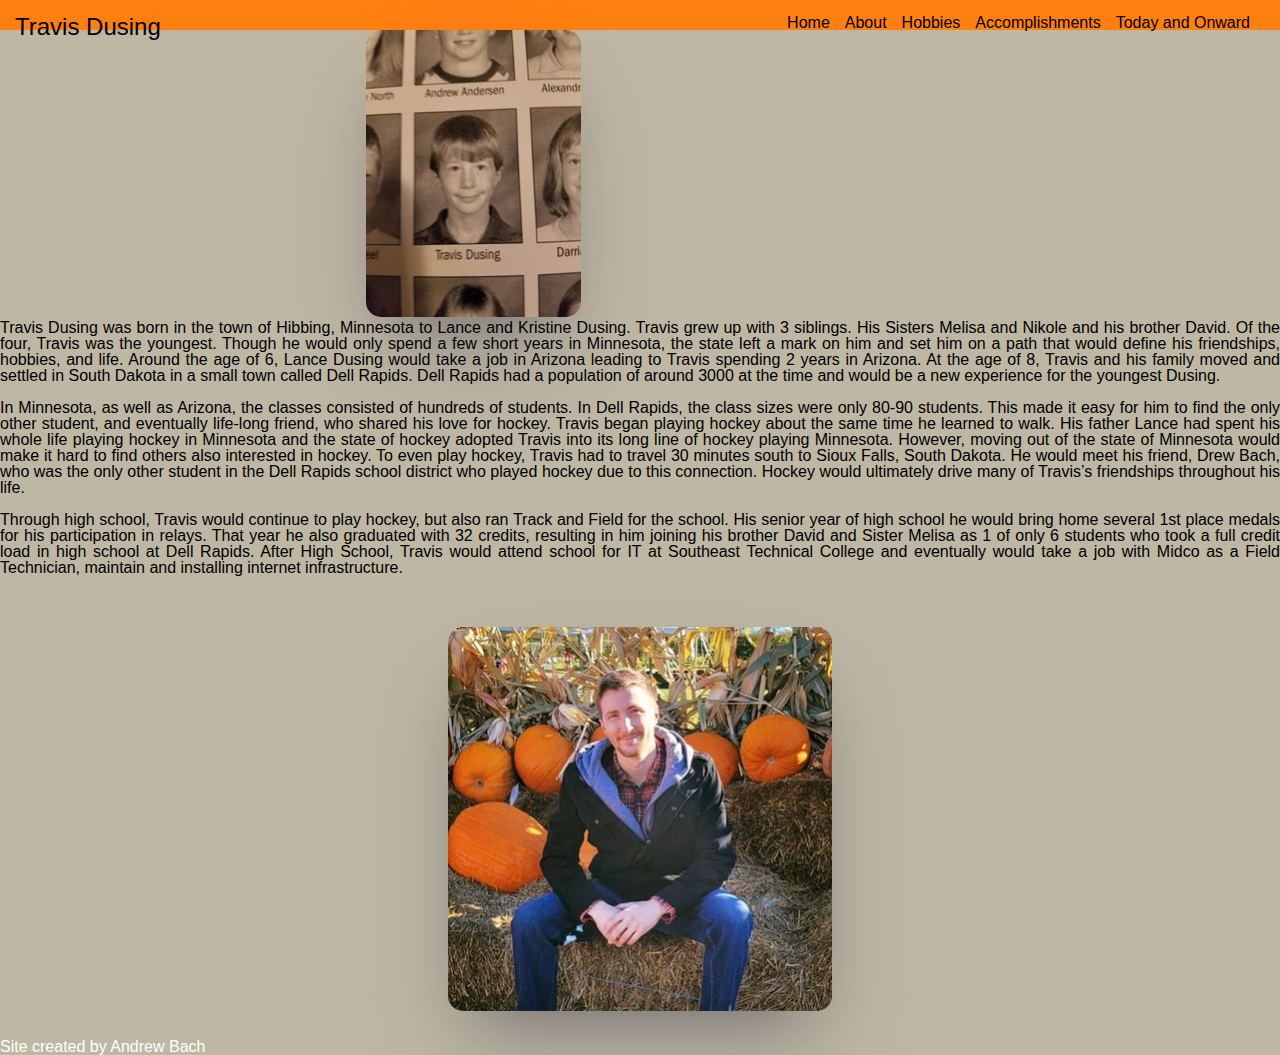
==== About.html @ e737bf9e "Initial Site upload" ====
<!DOCTYPE html>
<html lang="en">
<head>
    <title>About Travis Dusing</title>
    <meta name="description" content="Biography Site for Travis Dusing">
    <meta name="robots" content="nofollow">
    <meta name="author" content="Andrew Bach">
    <meta http-equiv="content-type" content="text/html; charset=UTF-8">
    <meta name="viewport" content="width=device-width, initial-scale=1">

    <link href="https://cdn.jsdelivr.net/npm/bootstrap@5.3.2/dist/css/bootstrap.min.css" rel="stylesheet" integrity="sha384-T3c6CoIi6uLrA9TneNEoa7RxnatzjcDSCmG1MXxSR1GAsXEV/Dwwykc2MPK8M2HN" crossorigin="anonymous">
    <script src="https://cdn.jsdelivr.net/npm/bootstrap@5.3.2/dist/js/bootstrap.bundle.min.js" integrity="sha384-C6RzsynM9kWDrMNeT87bh95OGNyZPhcTNXj1NW7RuBCsyN/o0jlpcV8Qyq46cDfL" crossorigin="anonymous"></script>
    <link href="css/reset.css" type="text/css" rel="stylesheet">
    <link href="css/site.css" type="text/css" rel="stylesheet">
</head>
<body class="container-fluid">
    <header class="row">
        <div id="navBar">
            <h3>Travis Dusing</h3>
            <a href="#">Today and Onward</a>
            <a href="#">Accomplishments</a>
            <a href="Hobbies.html">Hobbies</a>
            <a href="About.html">About</a>
            <a href="index.html">Home</a>
        </div>
    </header>
    <main>
        <div class="row mt-5 mb-5">
            <div class="pageImage offset-lg-0 col-lg-3 offset-1 col-10 mb-3">
                <img src="images/Picture7.jpg" class="w-50" alt="Class photo">
            </div>
            <div class="offset-lg-0 col-lg-7 offset-1 col-10">
                <p>Travis Dusing was born in the town of Hibbing, Minnesota to Lance and Kristine Dusing. Travis grew up with 3 siblings. His Sisters Melisa and Nikole and his 
                    brother David. Of the four, Travis was the youngest. Though he would only spend a few short years in Minnesota, the state left a mark on him and set him on a 
                    path that would define his friendships, hobbies, and life. Around the age of 6, Lance Dusing would take a job in Arizona leading to Travis spending 2 years in 
                    Arizona. At the age of 8, Travis and his family moved and settled in South Dakota in a small town called Dell Rapids. Dell Rapids had a population of around 3000 
                    at the time and would be a new experience for the youngest Dusing.
                </p>
                <br>
                <p>In Minnesota, as well as Arizona, the classes consisted of hundreds of students. In Dell Rapids, the class sizes were only 80-90 students.
                This made it easy for him to find the only other student, and eventually life-long friend, who shared 
                his love for hockey. Travis began playing hockey about the same time he learned to walk. His father Lance had spent his whole life playing hockey in Minnesota 
                and the state of hockey adopted Travis into its long line of hockey playing Minnesota. However, moving out of the state of Minnesota would make it hard to find 
                others also interested in hockey. To even play hockey, Travis had to travel 30 minutes south to Sioux Falls, South Dakota. He would meet his friend, Drew Bach, 
                who was the only other student in the Dell Rapids school district who played hockey due to this connection. Hockey would ultimately drive many of Travis’s 
                friendships throughout his life.</p>
                <br>
                <p>Through high school, Travis would continue to play hockey, but also ran Track and Field for the school. His senior year of 
                high school he would bring home several 1st place medals for his participation in relays. That year he also graduated with 32 credits, resulting in him joining 
                his brother David and Sister Melisa as 1 of only 6 students who took a full credit load in high school at Dell Rapids. After High School, Travis would attend 
                school for IT at Southeast Technical College and eventually would take a job with Midco as a Field Technician, maintain and installing internet infrastructure.</p>
            </div>
            <div id="LowerPageImageDiv">
                <img src="images/Picture6.jpg" id="BottomImage" alt="Travis Dusing">
            </div>
        </div>
    </main>

    <footer class="row" id="footer">
        <p>Site created by Andrew Bach</p>
    </footer>
</body>
</html>
---- css/site.css ----
body {
    height: 100vh;
    font-family: Arial, Helvetica, sans-serif;
    background-color: #BEB7A4;
}
p {
    text-align: justify;
}
h1 {
    color: black;
    font-size: 60px;
}
h2 {
    color: black;
    font-size: 36px;
}
h3 {
    color: black;
    font-size: 24px;
}
a {
    text-decoration: none;
    color: black;
}
a:hover {
    text-decoration: underline;
  }
img {
    border-radius: 15px;
    box-shadow: rgba(255, 255, 255, 0.1) 0px 1px 1px 0px inset, rgba(50, 50, 93, 0.25) 0px 50px 100px -20px, rgba(0, 0, 0, 0.3) 0px 30px 60px -30px;
}

#navBar {
    background-color: #FF7F11;
    padding: 15px;
}
#navBar h3 {
    float: left;
}
#navBar a {
    float: right;
    margin-right: 15px;
}
main {
    width: 100vw
}
footer {
    text-align: center !important;
    width: 100vw;
    color: white;
}
.pageImage {
    text-align: center;
}
#LowerPageImageDiv {
    text-align: center;
    margin-top: 2%;
}
#LowerPageImageDiv img {
    height: 100%;
}
#BottomImage {
    margin: 25px;
    width: 30vw;
}

/*Index page background animation*/
.bgAni {
    background-size: 300% 300%;
    background-image: linear-gradient(
          -45deg, 
          rgb(0, 0, 0) 0%, 
          rgb(10, 10, 0) 40%, 
          rgb(37, 17, 0) 50%,
          rgb(10, 10, 0) 60%, 
          rgb(0, 0, 0) 100%
    );  
    animation: AnimateBG 20s ease infinite;
  }
  
  @keyframes AnimateBG { 
    0%{background-position:0% 50%}
    50%{background-position:100% 50%}
    100%{background-position:0% 50%}
  }

#indexPictureFrame {
    align-items: center;
    text-align: center;
}
#indexPicture {
    width: 100%;
    opacity: 50%;
    padding: 25px;
    margin-top: 10%;
    margin-left: 10%;
    margin-right: 10%;
    box-shadow:  none;
}

#indexNav {
    text-align: center;
    margin-top: 10vw;
}
#indexNav h1 {
    font-size: 60px;
    color: #FF3F00;
    margin-bottom: 50px;
}
#indexNav h2 {
    font-size: 36px;
    color: #BEB7A4
}
#indexNav a {
    font-size: 48px;
    display: block;
    text-decoration: none;
    font-style: italic;
    color:  #FF7F11;
    margin: 15px;
}
#indexNav a:hover {
    color: #FF3F00;
}
/*Index Page nav font size*/
@media screen and (max-width: 1200px) {
    #indexNav h1 {
        font-size: 36px;
    }
    #indexNav h2 {
        font-size: 24px;
    }
    #indexNav a {
        font-size: 36px;
    }
}
@media screen and (max-width: 1000px) {
    #indexNav h1 {
        font-size: 24px;
    }
    #indexNav h2 {
        font-size: 12px;
    }
    #indexNav a {
        font-size: 24px;
    }
}
@media screen and (max-width: 600px) {
    #indexNav h1 {
        font-size: 12px;
    }
    #indexNav h2 {
        font-size: 8px;
    }
    #indexNav a {
        font-size: 12px;
    }
}
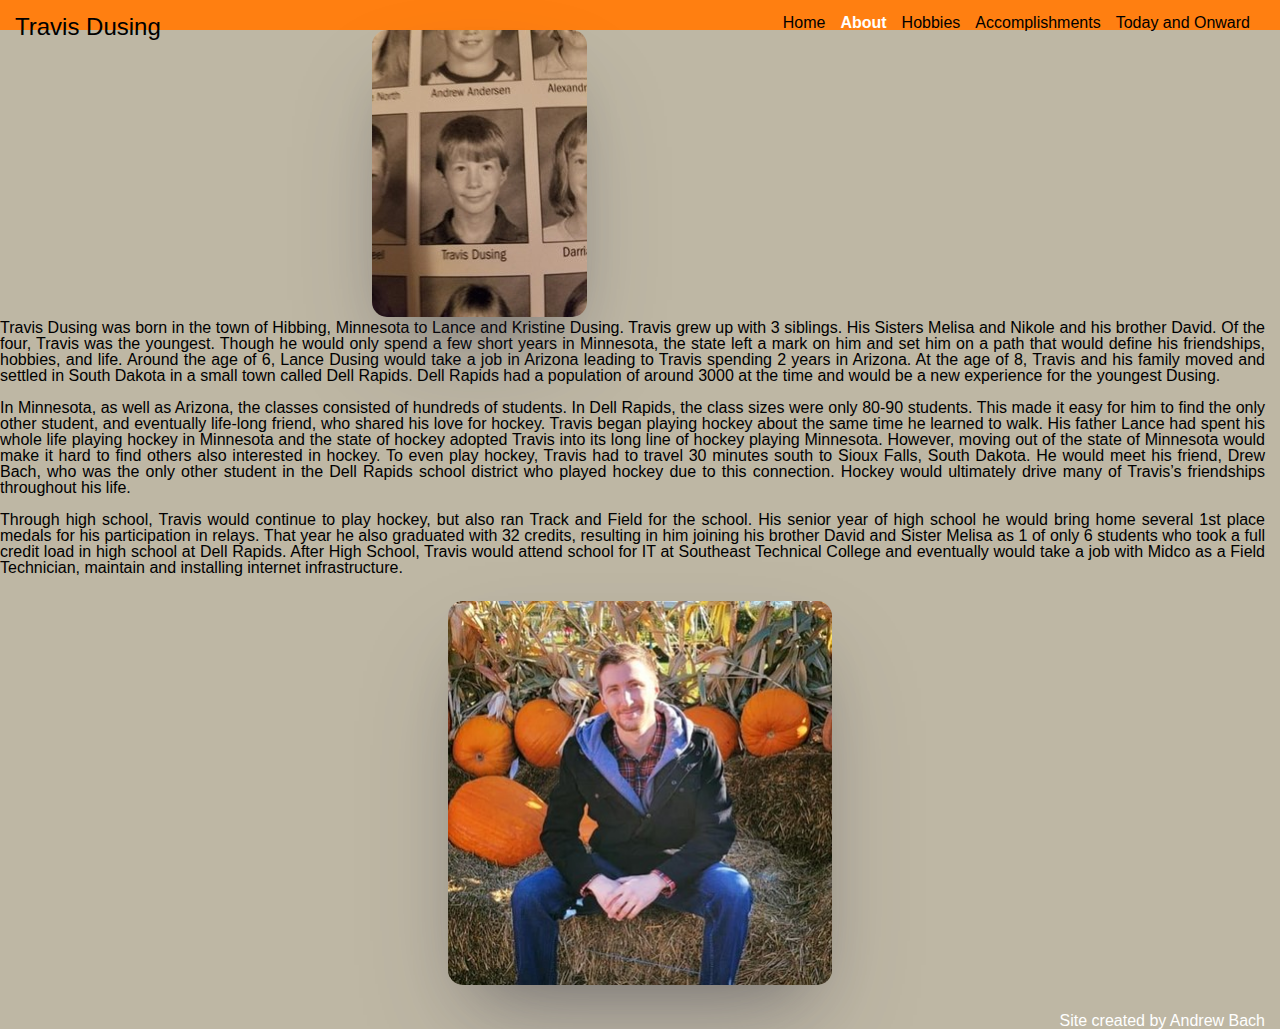
==== commit a97cc064: "Style navigation. Samll updates to layout so it matches design patterns from class." ====
--- a/About.html
+++ b/About.html
@@ -16,36 +16,46 @@
 <body class="container-fluid">
     <header class="row">
         <div id="navBar">
-            <h3>Travis Dusing</h3>
-            <a href="#">Today and Onward</a>
-            <a href="#">Accomplishments</a>
-            <a href="Hobbies.html">Hobbies</a>
-            <a href="About.html">About</a>
-            <a href="index.html">Home</a>
+            <h3><a href="index.html">Travis Dusing</a></h3>
+            <div class="navLink">
+                <a href="#">Today and Onward</a>
+            </div>
+            <div class="navLink">
+                <a href="#">Accomplishments</a>
+            </div>
+            <div class="navLink">
+                <a href="Hobbies.html">Hobbies</a>
+            </div>
+            <div class="navLink">
+                <a class="activeNav" href="About.html">About</a>
+            </div>
+            <div class="navLink">
+                <a href="index.html">Home</a>
+            </div>
         </div>
     </header>
+    
     <main>
         <div class="row mt-5 mb-5">
             <div class="pageImage offset-lg-0 col-lg-3 offset-1 col-10 mb-3">
                 <img src="images/Picture7.jpg" class="w-50" alt="Class photo">
             </div>
-            <div class="offset-lg-0 col-lg-7 offset-1 col-10">
-                <p>Travis Dusing was born in the town of Hibbing, Minnesota to Lance and Kristine Dusing. Travis grew up with 3 siblings. His Sisters Melisa and Nikole and his 
+            <div class="offset-lg-0 col-lg-7 offset-1 col-10 d-flex">
+                <p> <i>Travis Dusing</i> was born in the town of Hibbing, Minnesota to Lance and Kristine Dusing. Travis grew up with 3 siblings. His Sisters Melisa and Nikole and his 
                     brother David. Of the four, Travis was the youngest. Though he would only spend a few short years in Minnesota, the state left a mark on him and set him on a 
                     path that would define his friendships, hobbies, and life. Around the age of 6, Lance Dusing would take a job in Arizona leading to Travis spending 2 years in 
                     Arizona. At the age of 8, Travis and his family moved and settled in South Dakota in a small town called Dell Rapids. Dell Rapids had a population of around 3000 
-                    at the time and would be a new experience for the youngest Dusing.
-                </p>
-                <br>
-                <p>In Minnesota, as well as Arizona, the classes consisted of hundreds of students. In Dell Rapids, the class sizes were only 80-90 students.
+                    at the time and would be a new experience for the youngest Dusing.<br /><br />
+                
+                In Minnesota, as well as Arizona, the classes consisted of hundreds of students. In Dell Rapids, the class sizes were only 80-90 students.
                 This made it easy for him to find the only other student, and eventually life-long friend, who shared 
                 his love for hockey. Travis began playing hockey about the same time he learned to walk. His father Lance had spent his whole life playing hockey in Minnesota 
                 and the state of hockey adopted Travis into its long line of hockey playing Minnesota. However, moving out of the state of Minnesota would make it hard to find 
                 others also interested in hockey. To even play hockey, Travis had to travel 30 minutes south to Sioux Falls, South Dakota. He would meet his friend, Drew Bach, 
                 who was the only other student in the Dell Rapids school district who played hockey due to this connection. Hockey would ultimately drive many of Travis’s 
-                friendships throughout his life.</p>
-                <br>
-                <p>Through high school, Travis would continue to play hockey, but also ran Track and Field for the school. His senior year of 
+                friendships throughout his life.<br /><br />
+
+                Through high school, Travis would continue to play hockey, but also ran Track and Field for the school. His senior year of 
                 high school he would bring home several 1st place medals for his participation in relays. That year he also graduated with 32 credits, resulting in him joining 
                 his brother David and Sister Melisa as 1 of only 6 students who took a full credit load in high school at Dell Rapids. After High School, Travis would attend 
                 school for IT at Southeast Technical College and eventually would take a job with Midco as a Field Technician, maintain and installing internet infrastructure.</p>
@@ -57,7 +67,7 @@
     </main>
 
     <footer class="row" id="footer">
-        <p>Site created by Andrew Bach</p>
+        <p class="text-center">Site created by Andrew Bach</p>
     </footer>
 </body>
 </html>--- a/css/site.css
+++ b/css/site.css
@@ -1,5 +1,5 @@
 body {
-    height: 100vh;
+    min-height: 100vh;
     font-family: Arial, Helvetica, sans-serif;
     background-color: #BEB7A4;
 }
@@ -37,15 +37,24 @@
 #navBar h3 {
     float: left;
 }
-#navBar a {
+#navBar a, p {
     float: right;
     margin-right: 15px;
 }
+#navBar a:hover {
+    color: white;
+}
+
+.activeNav {
+    color: white;
+    font-weight: 600;
+}
+
 main {
     width: 100vw
 }
 footer {
-    text-align: center !important;
+    bottom: 0;
     width: 100vw;
     color: white;
 }
@@ -54,7 +63,6 @@
 }
 #LowerPageImageDiv {
     text-align: center;
-    margin-top: 2%;
 }
 #LowerPageImageDiv img {
     height: 100%;
@@ -70,12 +78,12 @@
     background-image: linear-gradient(
           -45deg, 
           rgb(0, 0, 0) 0%, 
-          rgb(10, 10, 0) 40%, 
-          rgb(37, 17, 0) 50%,
-          rgb(10, 10, 0) 60%, 
+          rgb(10, 10, 0) 30%, 
+          rgb(53, 25, 0) 50%,
+          rgb(10, 10, 0) 70%, 
           rgb(0, 0, 0) 100%
     );  
-    animation: AnimateBG 20s ease infinite;
+    animation: AnimateBG 15s ease infinite;
   }
   
   @keyframes AnimateBG { 
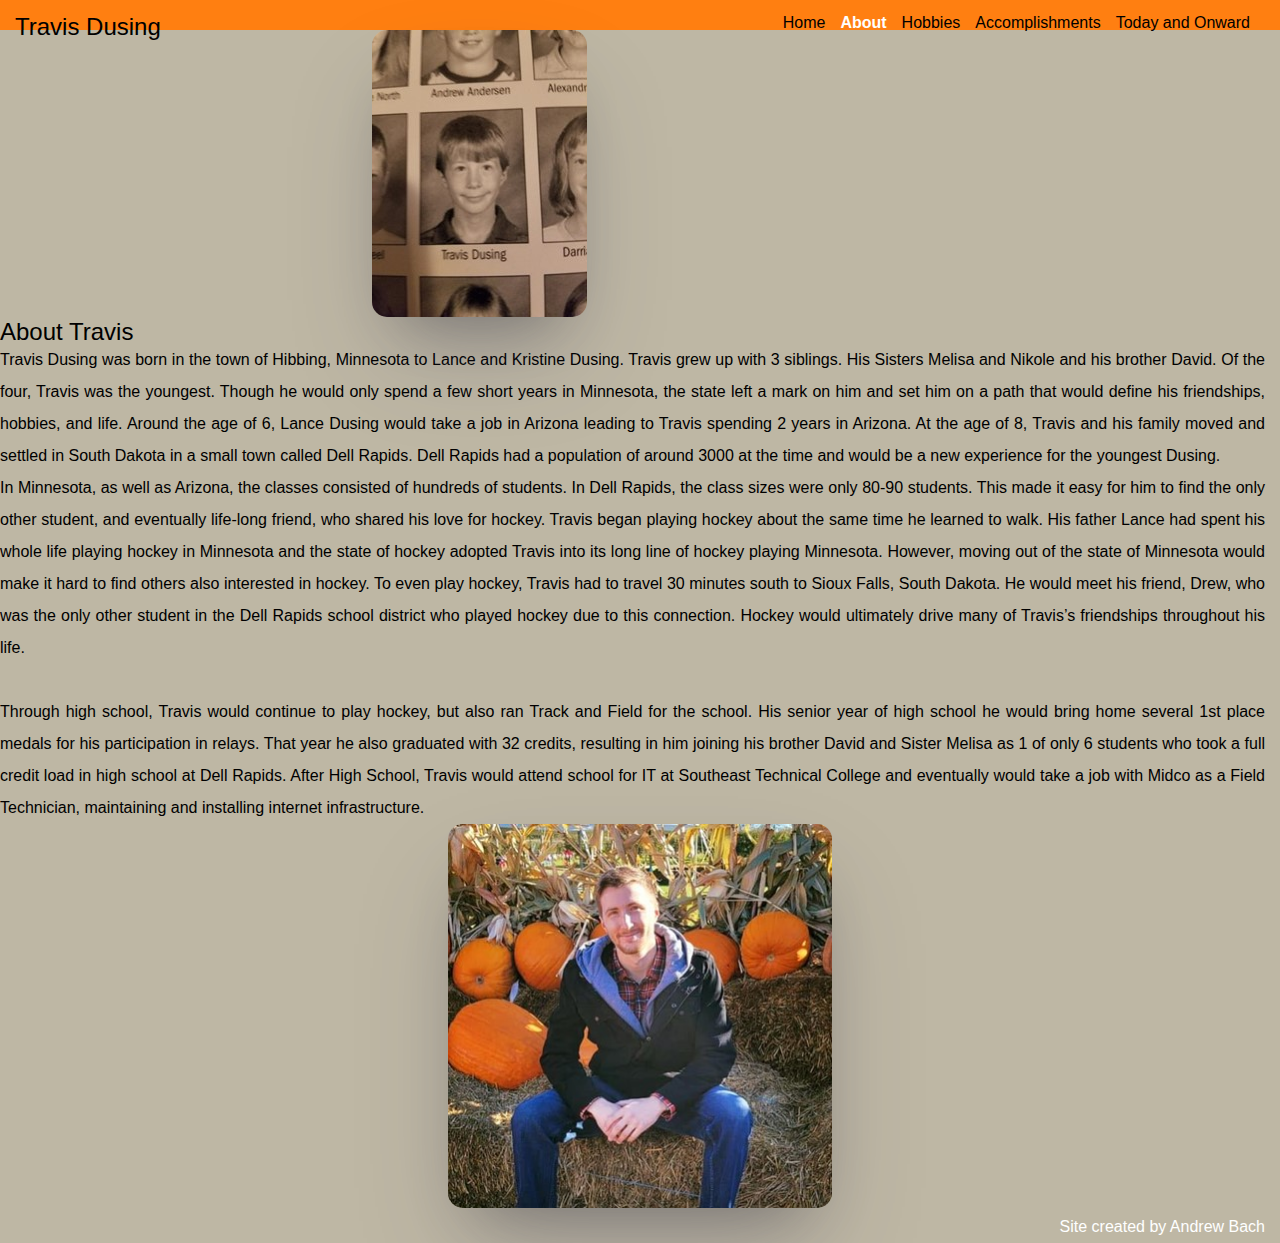
==== commit ed12b8cf: "Updates to layout" ====
--- a/About.html
+++ b/About.html
@@ -36,29 +36,31 @@
     </header>
     
     <main>
-        <div class="row mt-5 mb-5">
-            <div class="pageImage offset-lg-0 col-lg-3 offset-1 col-10 mb-3">
-                <img src="images/Picture7.jpg" class="w-50" alt="Class photo">
+        <div class="row offset-2 col-8 mt-5 mb-5">
+            <div class="pageImage col-12 col-lg-3">
+                <img src="images/Picture7.jpg" class="img-fluid" alt="Class photo">
             </div>
-            <div class="offset-lg-0 col-lg-7 offset-1 col-10 d-flex">
+            <div class="col-lg-9 col-12">
+                <h3>About Travis</h3>
                 <p> <i>Travis Dusing</i> was born in the town of Hibbing, Minnesota to Lance and Kristine Dusing. Travis grew up with 3 siblings. His Sisters Melisa and Nikole and his 
                     brother David. Of the four, Travis was the youngest. Though he would only spend a few short years in Minnesota, the state left a mark on him and set him on a 
                     path that would define his friendships, hobbies, and life. Around the age of 6, Lance Dusing would take a job in Arizona leading to Travis spending 2 years in 
                     Arizona. At the age of 8, Travis and his family moved and settled in South Dakota in a small town called Dell Rapids. Dell Rapids had a population of around 3000 
-                    at the time and would be a new experience for the youngest Dusing.<br /><br />
-                
-                In Minnesota, as well as Arizona, the classes consisted of hundreds of students. In Dell Rapids, the class sizes were only 80-90 students.
-                This made it easy for him to find the only other student, and eventually life-long friend, who shared 
-                his love for hockey. Travis began playing hockey about the same time he learned to walk. His father Lance had spent his whole life playing hockey in Minnesota 
-                and the state of hockey adopted Travis into its long line of hockey playing Minnesota. However, moving out of the state of Minnesota would make it hard to find 
-                others also interested in hockey. To even play hockey, Travis had to travel 30 minutes south to Sioux Falls, South Dakota. He would meet his friend, Drew Bach, 
-                who was the only other student in the Dell Rapids school district who played hockey due to this connection. Hockey would ultimately drive many of Travis’s 
-                friendships throughout his life.<br /><br />
+                    at the time and would be a new experience for the youngest Dusing.</p><br /><br />
+            </div>
+            <div class="col-12 mt-5">
+                <p>In Minnesota, as well as Arizona, the classes consisted of hundreds of students. In Dell Rapids, the class sizes were only 80-90 students.
+                    This made it easy for him to find the only other student, and eventually life-long friend, who shared 
+                    his love for hockey. Travis began playing hockey about the same time he learned to walk. His father Lance had spent his whole life playing hockey in Minnesota 
+                    and the state of hockey adopted Travis into its long line of hockey playing Minnesota. However, moving out of the state of Minnesota would make it hard to find 
+                    others also interested in hockey. To even play hockey, Travis had to travel 30 minutes south to Sioux Falls, South Dakota. He would meet his friend, Drew, 
+                    who was the only other student in the Dell Rapids school district who played hockey due to this connection. Hockey would ultimately drive many of Travis’s 
+                    friendships throughout his life.<br /><br />
 
-                Through high school, Travis would continue to play hockey, but also ran Track and Field for the school. His senior year of 
-                high school he would bring home several 1st place medals for his participation in relays. That year he also graduated with 32 credits, resulting in him joining 
-                his brother David and Sister Melisa as 1 of only 6 students who took a full credit load in high school at Dell Rapids. After High School, Travis would attend 
-                school for IT at Southeast Technical College and eventually would take a job with Midco as a Field Technician, maintain and installing internet infrastructure.</p>
+                    Through high school, Travis would continue to play hockey, but also ran Track and Field for the school. His senior year of 
+                    high school he would bring home several 1st place medals for his participation in relays. That year he also graduated with 32 credits, resulting in him joining 
+                    his brother David and Sister Melisa as 1 of only 6 students who took a full credit load in high school at Dell Rapids. After High School, Travis would attend 
+                    school for IT at Southeast Technical College and eventually would take a job with Midco as a Field Technician, maintaining and installing internet infrastructure.</p>
             </div>
             <div id="LowerPageImageDiv">
                 <img src="images/Picture6.jpg" id="BottomImage" alt="Travis Dusing">
--- a/css/site.css
+++ b/css/site.css
@@ -3,8 +3,11 @@
     font-family: Arial, Helvetica, sans-serif;
     background-color: #BEB7A4;
 }
+
+/*Standard styling*/
 p {
     text-align: justify;
+    line-height: 2em;
 }
 h1 {
     color: black;
@@ -30,6 +33,7 @@
     box-shadow: rgba(255, 255, 255, 0.1) 0px 1px 1px 0px inset, rgba(50, 50, 93, 0.25) 0px 50px 100px -20px, rgba(0, 0, 0, 0.3) 0px 30px 60px -30px;
 }
 
+/*Navigation Bar*/
 #navBar {
     background-color: #FF7F11;
     padding: 15px;
@@ -50,25 +54,29 @@
     font-weight: 600;
 }
 
+
 main {
     width: 100vw
 }
+
 footer {
     bottom: 0;
     width: 100vw;
     color: white;
 }
+
 .pageImage {
     text-align: center;
 }
 #LowerPageImageDiv {
     text-align: center;
+    margin-top: 5em;
 }
 #LowerPageImageDiv img {
     height: 100%;
 }
 #BottomImage {
-    margin: 25px;
+    
     width: 30vw;
 }
 
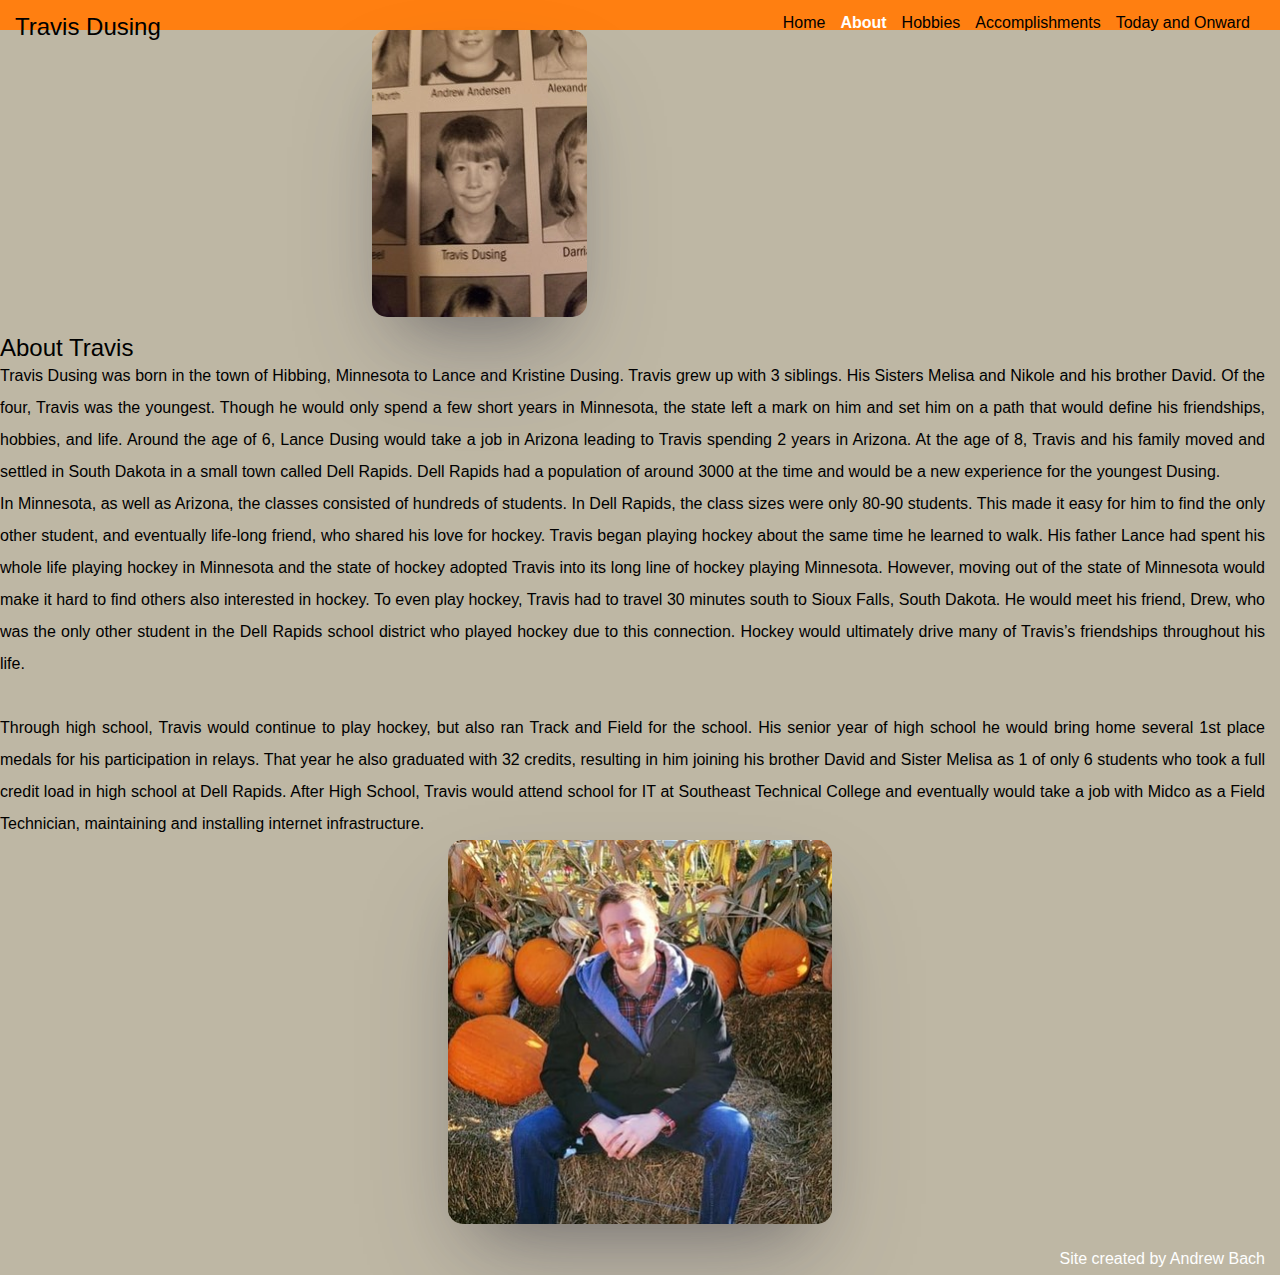
==== commit 5d7f9733: "Added cache busting" ====
--- a/About.html
+++ b/About.html
@@ -7,6 +7,10 @@
     <meta name="author" content="Andrew Bach">
     <meta http-equiv="content-type" content="text/html; charset=UTF-8">
     <meta name="viewport" content="width=device-width, initial-scale=1">
+    <!--Hopefully busts cache-->
+    <meta http-equiv="Cache-Control" content="max-age=0, must-revalidate"/>
+    <meta http-equiv="Pragma" content="no-cache"/>
+    <meta http-equiv="Expires" content="0" />
 
     <link href="https://cdn.jsdelivr.net/npm/bootstrap@5.3.2/dist/css/bootstrap.min.css" rel="stylesheet" integrity="sha384-T3c6CoIi6uLrA9TneNEoa7RxnatzjcDSCmG1MXxSR1GAsXEV/Dwwykc2MPK8M2HN" crossorigin="anonymous">
     <script src="https://cdn.jsdelivr.net/npm/bootstrap@5.3.2/dist/js/bootstrap.bundle.min.js" integrity="sha384-C6RzsynM9kWDrMNeT87bh95OGNyZPhcTNXj1NW7RuBCsyN/o0jlpcV8Qyq46cDfL" crossorigin="anonymous"></script>
--- a/css/site.css
+++ b/css/site.css
@@ -31,6 +31,7 @@
 img {
     border-radius: 15px;
     box-shadow: rgba(255, 255, 255, 0.1) 0px 1px 1px 0px inset, rgba(50, 50, 93, 0.25) 0px 50px 100px -20px, rgba(0, 0, 0, 0.3) 0px 30px 60px -30px;
+    margin-bottom: 1em;
 }
 
 /*Navigation Bar*/
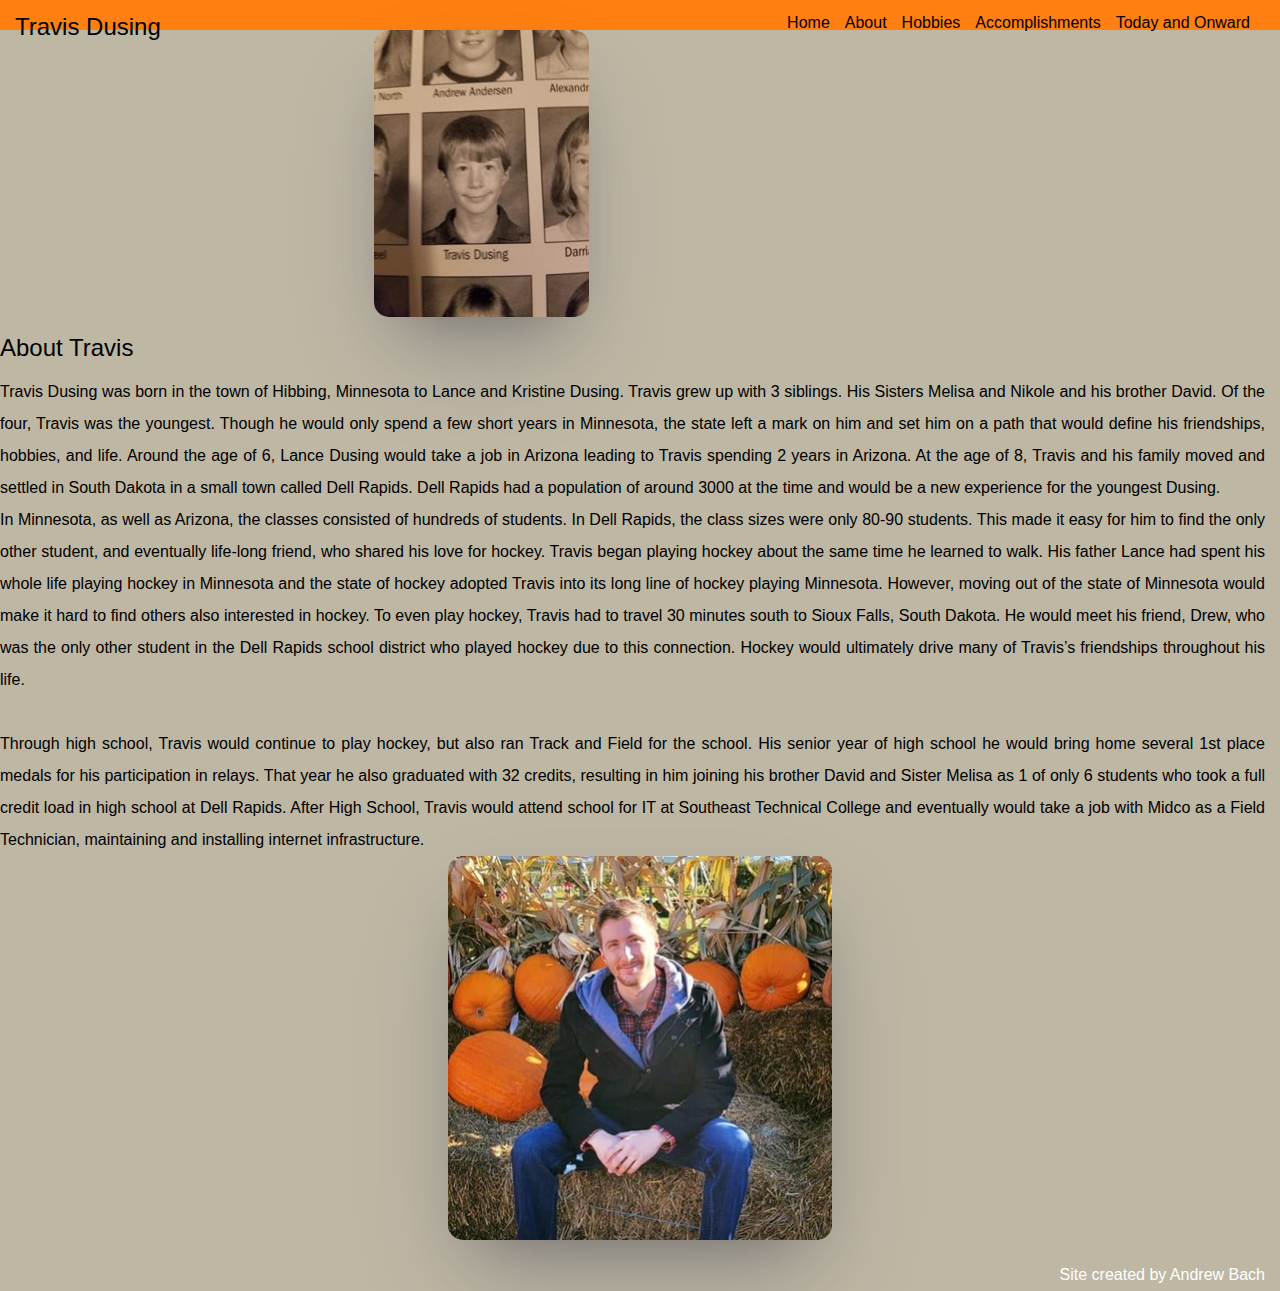
==== commit 10e0e737: "a breakpoint" ====
--- a/About.html
+++ b/About.html
@@ -46,6 +46,7 @@
             </div>
             <div class="col-lg-9 col-12">
                 <h3>About Travis</h3>
+                <br>
                 <p> <i>Travis Dusing</i> was born in the town of Hibbing, Minnesota to Lance and Kristine Dusing. Travis grew up with 3 siblings. His Sisters Melisa and Nikole and his 
                     brother David. Of the four, Travis was the youngest. Though he would only spend a few short years in Minnesota, the state left a mark on him and set him on a 
                     path that would define his friendships, hobbies, and life. Around the age of 6, Lance Dusing would take a job in Arizona leading to Travis spending 2 years in 
--- a/css/site.css
+++ b/css/site.css
@@ -23,10 +23,12 @@
 }
 a {
     text-decoration: none;
-    color: black;
+    color: #FF7F11;
+    font-weight:700;
 }
 a:hover {
     text-decoration: underline;
+    color: white;
   }
 img {
     border-radius: 15px;
@@ -45,6 +47,8 @@
 #navBar a, p {
     float: right;
     margin-right: 15px;
+    color: black;
+    font-weight:500;
 }
 #navBar a:hover {
     color: white;
@@ -65,6 +69,10 @@
     width: 100vw;
     color: white;
 }
+footer p {
+    color: white;
+}
+
 
 .pageImage {
     text-align: center;
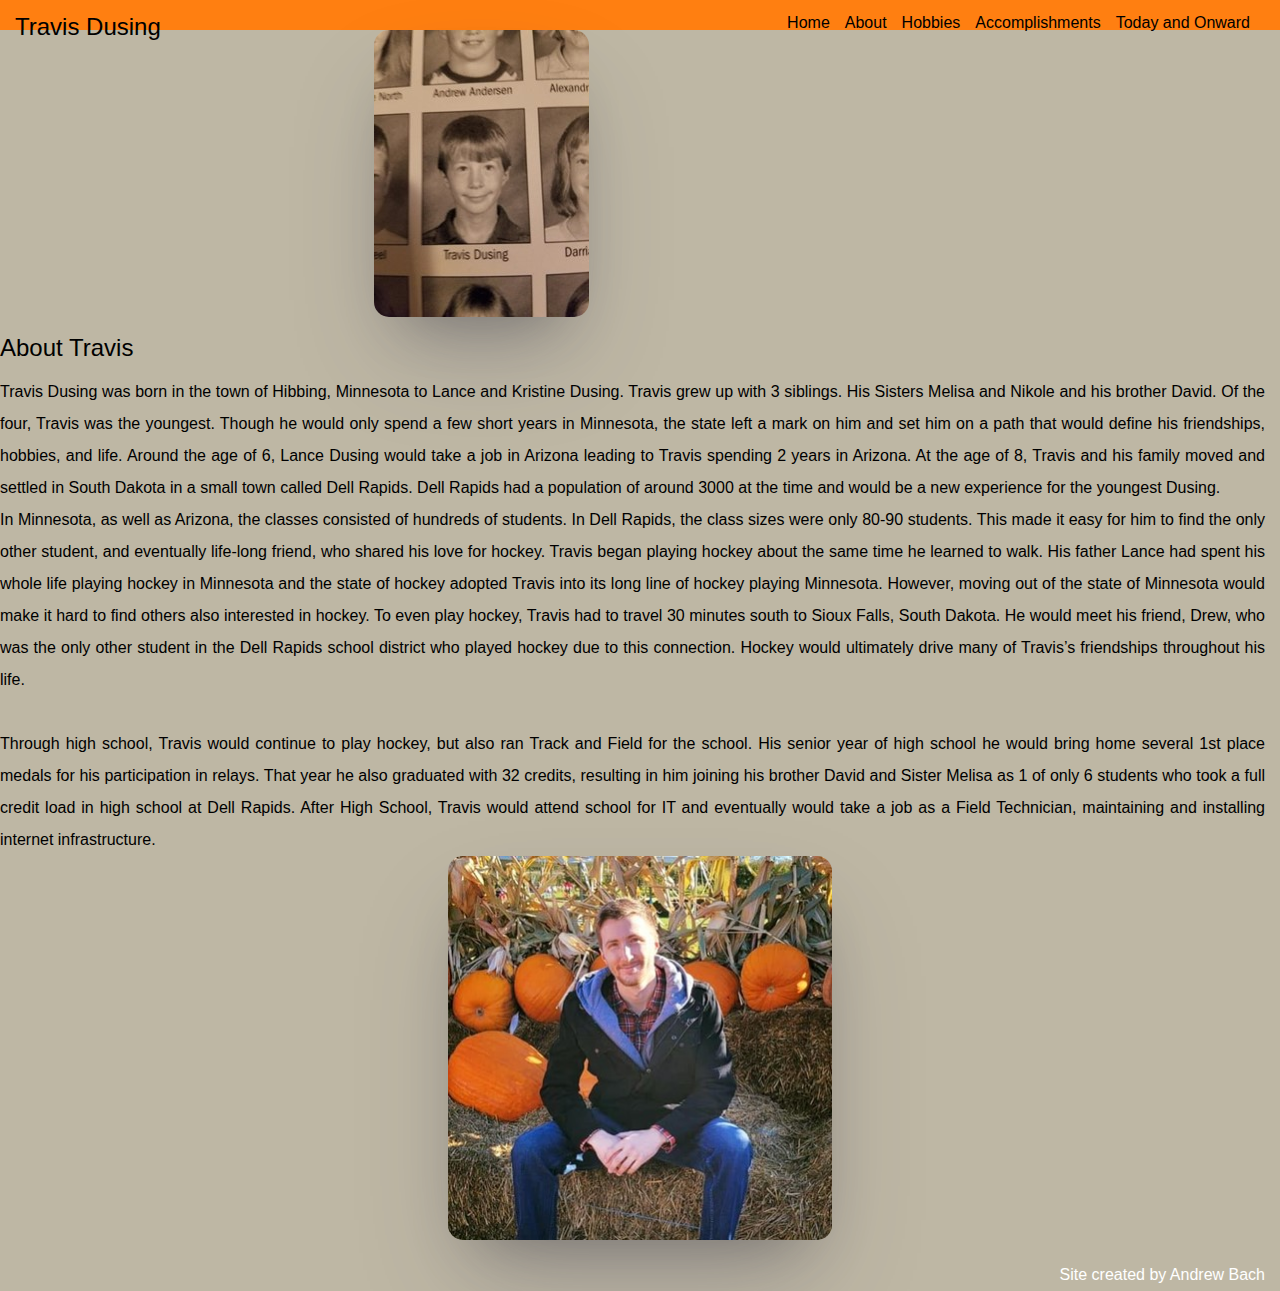
==== commit 6fbd4673: "removed some info" ====
--- a/About.html
+++ b/About.html
@@ -65,7 +65,7 @@
                     Through high school, Travis would continue to play hockey, but also ran Track and Field for the school. His senior year of 
                     high school he would bring home several 1st place medals for his participation in relays. That year he also graduated with 32 credits, resulting in him joining 
                     his brother David and Sister Melisa as 1 of only 6 students who took a full credit load in high school at Dell Rapids. After High School, Travis would attend 
-                    school for IT at Southeast Technical College and eventually would take a job with Midco as a Field Technician, maintaining and installing internet infrastructure.</p>
+                    school for IT and eventually would take a job as a Field Technician, maintaining and installing internet infrastructure.</p>
             </div>
             <div id="LowerPageImageDiv">
                 <img src="images/Picture6.jpg" id="BottomImage" alt="Travis Dusing">
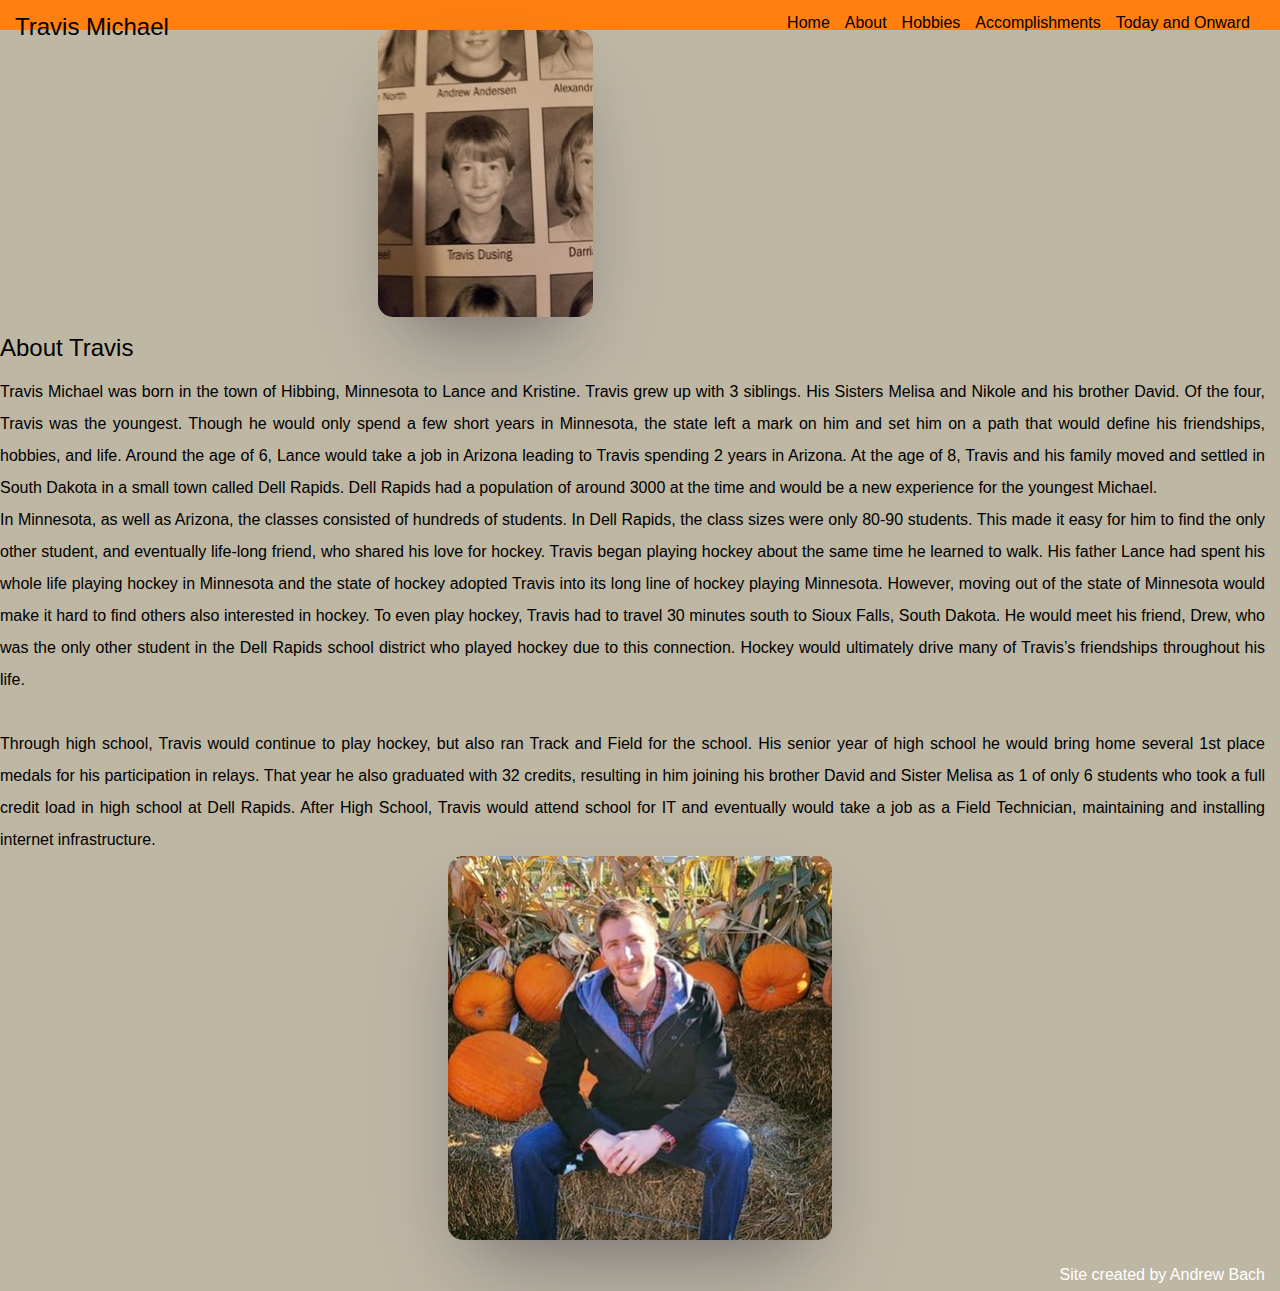
==== commit fb557d64: "Change some info" ====
--- a/About.html
+++ b/About.html
@@ -1,8 +1,8 @@
 <!DOCTYPE html>
 <html lang="en">
 <head>
-    <title>About Travis Dusing</title>
-    <meta name="description" content="Biography Site for Travis Dusing">
+    <title>About Travis Michael</title>
+    <meta name="description" content="Biography Site for Travis Michael">
     <meta name="robots" content="nofollow">
     <meta name="author" content="Andrew Bach">
     <meta http-equiv="content-type" content="text/html; charset=UTF-8">
@@ -20,7 +20,7 @@
 <body class="container-fluid">
     <header class="row">
         <div id="navBar">
-            <h3><a href="index.html">Travis Dusing</a></h3>
+            <h3><a href="index.html">Travis Michael</a></h3>
             <div class="navLink">
                 <a href="#">Today and Onward</a>
             </div>
@@ -47,11 +47,11 @@
             <div class="col-lg-9 col-12">
                 <h3>About Travis</h3>
                 <br>
-                <p> <i>Travis Dusing</i> was born in the town of Hibbing, Minnesota to Lance and Kristine Dusing. Travis grew up with 3 siblings. His Sisters Melisa and Nikole and his 
+                <p> <i>Travis Michael</i> was born in the town of Hibbing, Minnesota to Lance and Kristine. Travis grew up with 3 siblings. His Sisters Melisa and Nikole and his 
                     brother David. Of the four, Travis was the youngest. Though he would only spend a few short years in Minnesota, the state left a mark on him and set him on a 
-                    path that would define his friendships, hobbies, and life. Around the age of 6, Lance Dusing would take a job in Arizona leading to Travis spending 2 years in 
+                    path that would define his friendships, hobbies, and life. Around the age of 6, Lance would take a job in Arizona leading to Travis spending 2 years in 
                     Arizona. At the age of 8, Travis and his family moved and settled in South Dakota in a small town called Dell Rapids. Dell Rapids had a population of around 3000 
-                    at the time and would be a new experience for the youngest Dusing.</p><br /><br />
+                    at the time and would be a new experience for the youngest Michael.</p><br /><br />
             </div>
             <div class="col-12 mt-5">
                 <p>In Minnesota, as well as Arizona, the classes consisted of hundreds of students. In Dell Rapids, the class sizes were only 80-90 students.
@@ -68,7 +68,7 @@
                     school for IT and eventually would take a job as a Field Technician, maintaining and installing internet infrastructure.</p>
             </div>
             <div id="LowerPageImageDiv">
-                <img src="images/Picture6.jpg" id="BottomImage" alt="Travis Dusing">
+                <img src="images/Picture6.jpg" id="BottomImage" alt="Travis Michael">
             </div>
         </div>
     </main>
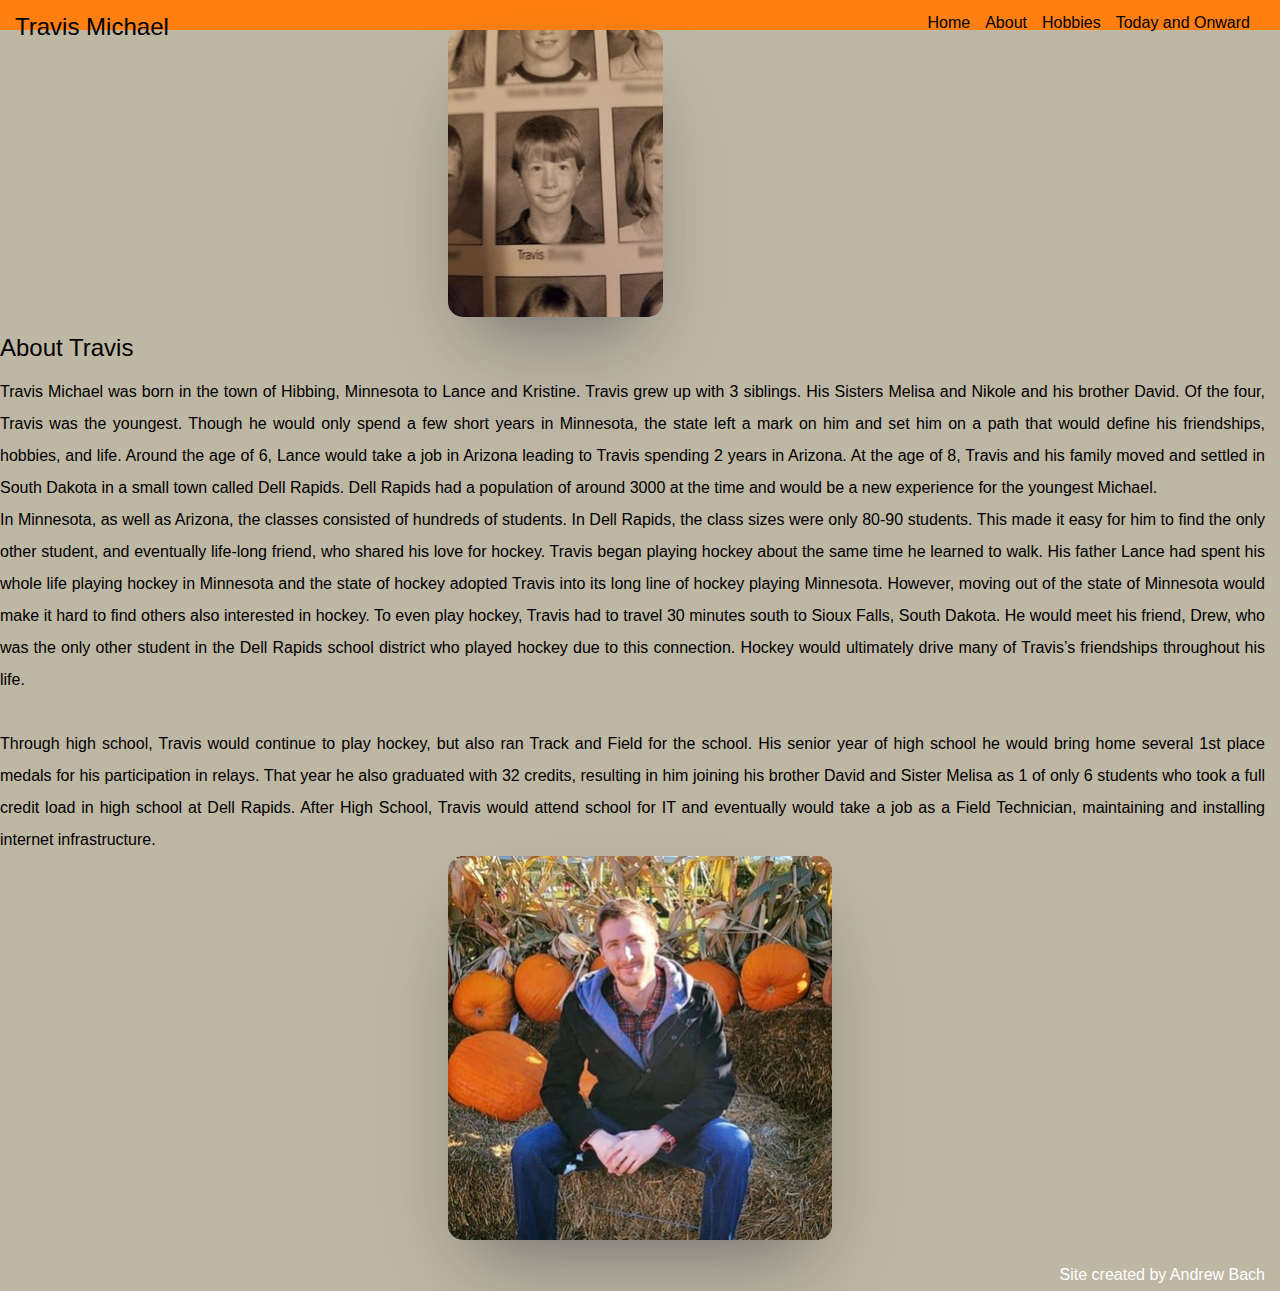
==== commit e716b3ef: "Add today page" ====
--- a/About.html
+++ b/About.html
@@ -22,11 +22,9 @@
         <div id="navBar">
             <h3><a href="index.html">Travis Michael</a></h3>
             <div class="navLink">
-                <a href="#">Today and Onward</a>
+                <a href="Today.html">Today and Onward</a>
             </div>
-            <div class="navLink">
-                <a href="#">Accomplishments</a>
-            </div>
+
             <div class="navLink">
                 <a href="Hobbies.html">Hobbies</a>
             </div>
